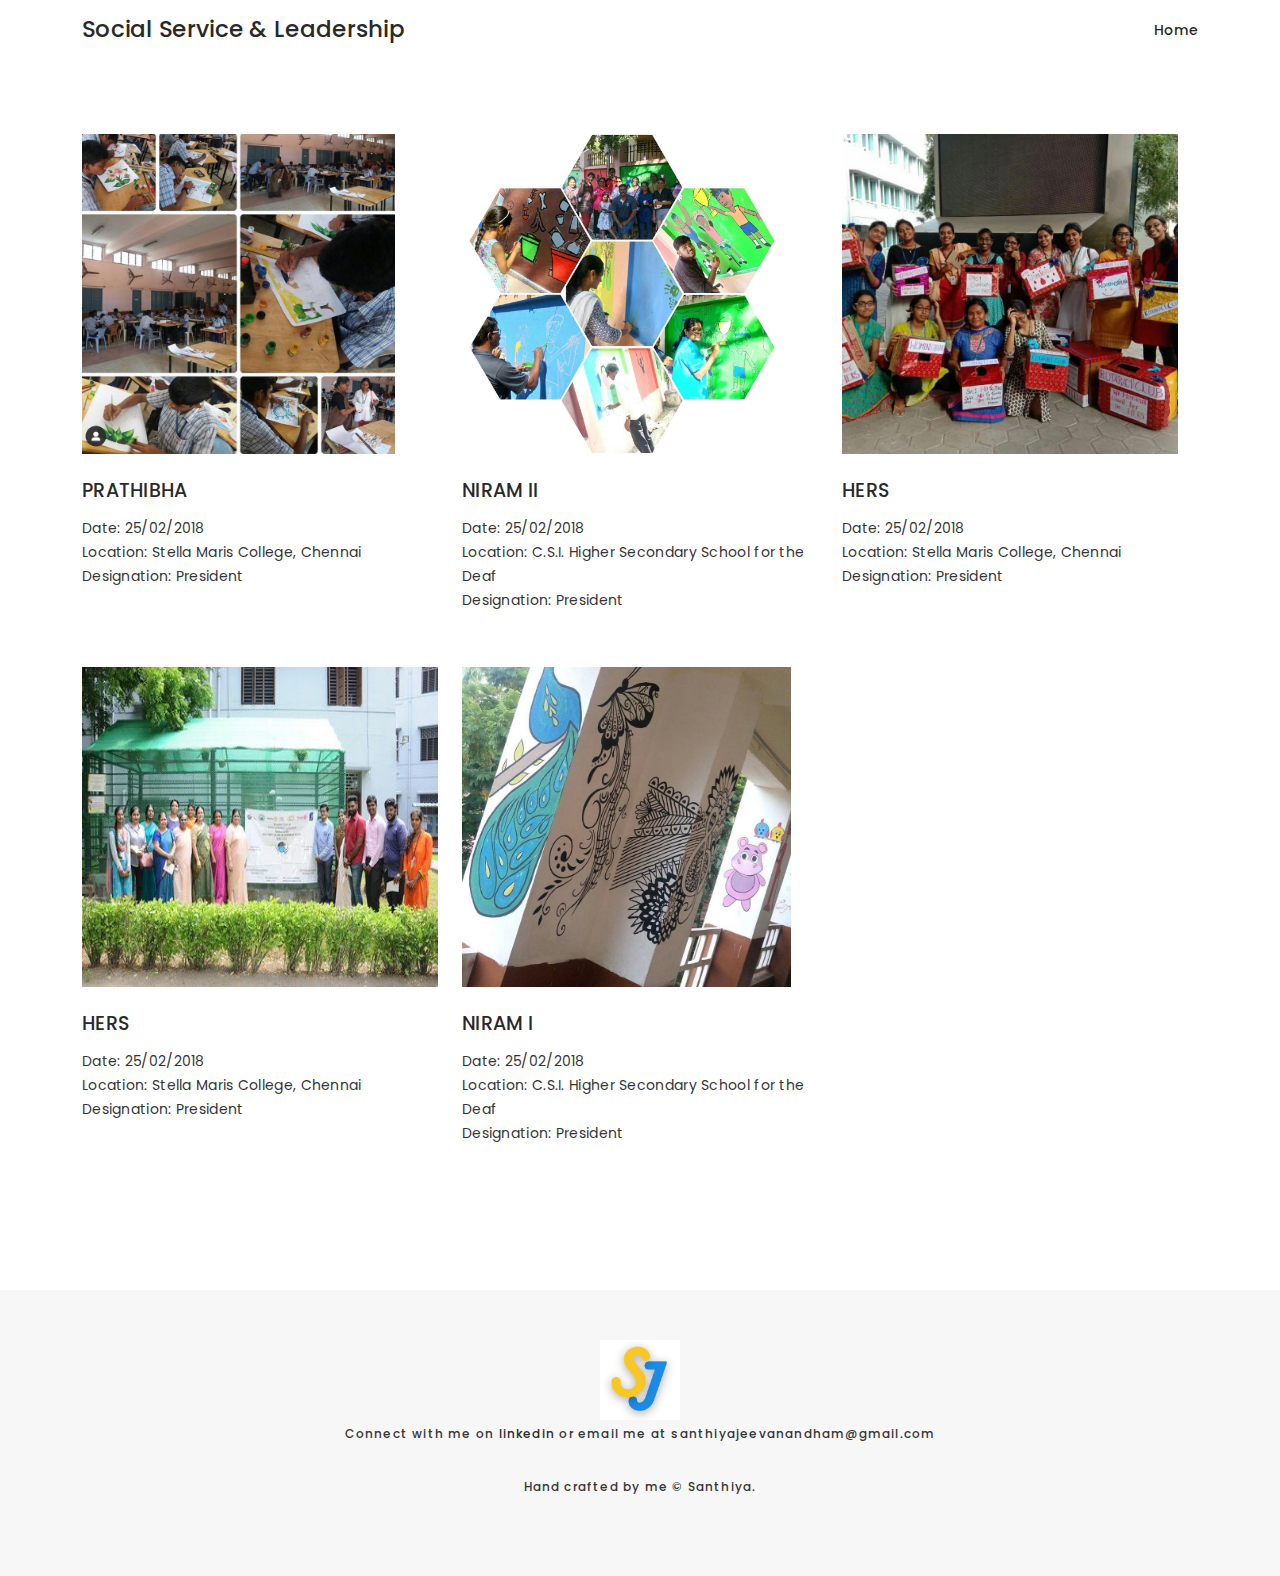
==== blog-grid.html @ 68ce9e51 "first commit" ====
<!DOCTYPE html>
<html lang="en">

<head>
    <meta charset="utf-8">
    <meta content="width=device-width, initial-scale=1.0" name="viewport">

    <title>Santhiya Jeevanandham - Software Developer</title>
    <meta content="" name="description">
    <meta content="" name="keywords">

    <!-- Favicons -->
    <link href="assets/img/S.png" rel="icon">
    <link href="assets/img/apple-touch-icon.png" rel="apple-touch-icon">

    <!-- Google Fonts -->
    <link href="https://fonts.googleapis.com/css?family=Poppins:300,300i,400,400i,500,500i,600,600i,700,700i|Playfair+Display:400,400i,500,500i,600,600i,700,700i,900,900i" rel="stylesheet">

    <!-- Vendor CSS Files -->
    <link href="assets/vendor/bootstrap/css/bootstrap.min.css" rel="stylesheet">
    <link href="assets/vendor/bootstrap-icons/bootstrap-icons.css" rel="stylesheet">
    <link href="assets/vendor/boxicons/css/boxicons.min.css" rel="stylesheet">
    <link href="assets/vendor/glightbox/css/glightbox.min.css" rel="stylesheet">
    <link href="assets/vendor/swiper/swiper-bundle.min.css" rel="stylesheet">

    <!-- Template Main CSS File -->
    <link href="assets/css/style.css" rel="stylesheet">

    <!-- =======================================================
  * Template Name: Folio - v4.3.0
  * Template URL: https://bootstrapmade.com/folio-bootstrap-portfolio-template/
  * Author: BootstrapMade.com
  * License: https://bootstrapmade.com/license/
  ======================================================== -->
</head>

<body>
    <!-- ======= Breadcrumbs Section ======= -->
    <section class="breadcrumbs">
        <div class="container">

            <div class="d-flex justify-content-between align-items-center">
                <h2>Social Service & Leadership</h2>
                <ol>
                    <li><a href="index.html">Home</a></li>
                </ol>
            </div>

        </div>
    </section>
    <!-- Breadcrumbs Section -->

    <main id="main">

        <!-- ======= Blog Grid ======= -->
        <div id="journal-blog" class="text-left  paddsections">

            <div class="container">
                <div class="journal-block">
                    <div class="row">

                        <div class="col-lg-4 col-md-6">
                            <div class="journal-info mb-30">

                                <img src="assets/img/social/prathibha.PNG" class="img-responsive" alt="img">

                                <div class="journal-txt">

                                    <h4>
                                        <a>PRATHIBHA</a>
                                    </h4>
                                    <p><b>Date: 25/02/2018</b></p>
                                    <p><b>Location: Stella Maris College, Chennai</b></p>
                                    <p><b>Designation: President</b></p>
                                    <!-- <p class="separator">The motto behind this project is conducting a cultural event for gifted students. We meticulously chose seven schools with physically and mentally challenged students for participating in onstage and off-stage events.
                                        To add its own touch to the event, we chose a body of volunteers of about 150 Rotaractors to train the students and enhance their talents. Around 300 school kids participated in the event.
                                    </p> -->

                                </div>

                            </div>
                        </div>

                        <div class="col-lg-4 col-md-6">
                            <div class="journal-info mb-30">

                                <a href="blog-single.html"><img src="assets/img/social/niram2.JPG" class="img-responsive" alt="img"></a>

                                <div class="journal-txt">
                                    <h4>
                                        <a>NIRAM II</a>
                                    </h4>
                                    <p><b>Date: 25/02/2018</b></p>
                                    <p><b>Location: C.S.I. Higher Secondary School for the Deaf</b></p>
                                    <p><b>Designation: President</b></p>
                                </div>

                            </div>
                        </div>

                        <div class="col-lg-4 col-md-6">
                            <div class="journal-info mb-30">

                                <a href="blog-single.html"><img src="assets/img/social/hers.jpg" class="img-responsive" alt="img"></a>

                                <div class="journal-txt">

                                    <h4>
                                        <a>HERS</a>
                                    </h4>
                                    <p><b>Date: 25/02/2018</b></p>
                                    <p><b>Location: Stella Maris College, Chennai</b></p>
                                    <p><b>Designation: President</b></p>
                                </div>

                            </div>
                        </div>

                        <div class="col-lg-4 col-md-6">
                            <div class="journal-info mb-30">

                                <a href="blog-single.html"><img src="assets/img/social/greenhouse.JPG" class="img-responsive" alt="img"></a>

                                <div class="journal-txt">
                                    <h4>
                                        <a>HERS</a>
                                    </h4>
                                    <p><b>Date: 25/02/2018</b></p>
                                    <p><b>Location: Stella Maris College, Chennai</b></p>
                                    <p><b>Designation: President</b></p>
                                </div>

                            </div>
                        </div>

                        <div class="col-lg-4 col-md-6">
                            <div class="journal-info mb-30">

                                <a href="blog-single.html"><img src="assets/img/social/niram1.jpg" class="img-responsive" alt="img"></a>

                                <div class="journal-txt">
                                    <h4>
                                        <a>NIRAM I</a>
                                    </h4>
                                    <p><b>Date: 25/02/2018</b></p>
                                    <p><b>Location: C.S.I. Higher Secondary School for the Deaf</b></p>
                                    <p><b>Designation: President</b></p>
                                </div>

                            </div>
                        </div>

                    </div>
                </div>
            </div>
        </div>
        <!-- End Blog Grid -->

    </main>
    <!-- End #main -->

    <!-- ======= Footer ======= -->
    <div id="footer" class="text-center" id="contact" class="paddsection">
        <div class="container">
            <div class="socials-media text-center">
                <img src="assets/img/S.png" alt="" class="footer-logo">
                <p>Connect with me on <a href="https://www.linkedin.com/in/santhiyaJeevanandham97">linkedin</a> or email me at santhiyajeevanandham@gmail.com</p>

            </div>

            <p>Hand crafted by me &copy; Santhiya.</p>

        </div>
    </div>

    <a href="#" class="back-to-top d-flex align-items-center justify-content-center"><i class="bi bi-arrow-up-short"></i></a>

    <!-- Vendor JS Files -->
    <script src="assets/vendor/bootstrap/js/bootstrap.bundle.min.js"></script>
    <script src="assets/vendor/glightbox/js/glightbox.min.js"></script>
    <script src="assets/vendor/isotope-layout/isotope.pkgd.min.js"></script>
    <script src="assets/vendor/php-email-form/validate.js"></script>
    <script src="assets/vendor/swiper/swiper-bundle.min.js"></script>
    <script src="assets/vendor/typed.js/typed.min.js"></script>

    <!-- Template Main JS File -->
    <script src="assets/js/main.js"></script>

</body>

</html>
---- assets/css/style.css ----
/**
* Template Name: Folio - v4.3.0
* Template URL: https://bootstrapmade.com/folio-bootstrap-portfolio-template/
* Author: BootstrapMade.com
* License: https://bootstrapmade.com/license/
*/


/*--------------------------------------------------------------
# General
--------------------------------------------------------------*/

body {
    background: #ffffff;
    color: #000000;
    font-family: 'Poppins', helvetica;
    font-size: 15px;
    font-weight: 300;
    line-height: 20px;
    letter-spacing: 0.02em;
    overflow-x: hidden;
    margin: 0 auto;
    padding: 0;
    box-sizing: border-box;
}

h1,
h2,
h3,
h4,
h5,
h6 {
    margin: 0;
}

h2 {
    color: #292929;
    font-weight: 600;
}

h4 {
    color: #292929;
    font-size: 14px;
    font-weight: 600;
}

a {
    color: #292929;
    text-decoration: none !important;
    transition: all 0.5s ease-in-out 0s;
}

a:hover {
    transition: all 0.5s ease-in-out 0s;
}

p {
    margin: 25px 0;
    padding: 0;
    font-size: 15px;
    color: #353535;
    line-height: 28px;
}

::-moz-selection {
    background: #b8a07e;
    color: #fff;
}

::selection {
    background: #016a99;
    color: #fff;
}

.btn {
    background: #333;
    border: medium none;
    border-radius: 0;
    color: #fff;
    font-size: 12px;
    height: 50px;
    line-height: 50px;
    padding: 0 30px;
    text-transform: uppercase;
}

.btn:hover,
.btn:focus {
    color: #fff;
}

.padDiv {
    padding: 30px 20px;
}

.section-title h2 {
    font-size: 25px;
    letter-spacing: 2px;
    text-transform: uppercase;
}

.form-control {
    background-color: transparent;
    border: 1px solid #999;
    border-radius: 0;
    color: #999999;
    font-size: 12px;
    font-weight: 500;
    height: 50px;
    letter-spacing: 0.1em;
    padding-left: 10px;
    margin: 0 0 25px 0;
    line-height: 14px;
    text-transform: uppercase;
}

.form-control:focus {
    box-shadow: none;
    outline: 0 none;
}

.paddsection {
    padding-top: 90px;
    padding-bottom: 90px;
}

.paddsections {
    padding-top: 90px;
    padding-bottom: 90px !important;
}

.hvr-shutter-in-horizontal::before {
    background: #333;
}

.hvr-shutter-in-horizontal:hover {
    background: #b8a07e;
}

.mb-30 {
    margin-bottom: 30px;
}

.main-content {
    padding-top: 2rem;
}


/*--------------------------------------------------------------
# Back to top button
--------------------------------------------------------------*/

.back-to-top {
    position: fixed;
    visibility: hidden;
    opacity: 0;
    right: 15px;
    bottom: 15px;
    z-index: 996;
    background: #016a99;
    width: 40px;
    height: 40px;
    border-radius: 4px;
    transition: all 0.4s;
}

.back-to-top i {
    font-size: 28px;
    color: #fff;
    line-height: 0;
}

.back-to-top:hover {
    background: #f8c726;
    color: #fff;
}

.back-to-top.active {
    visibility: visible;
    opacity: 1;
}


/*--------------------------------------------------------------
# Header
--------------------------------------------------------------*/

#header {
    transition: all 0.5s;
    z-index: 997;
    padding: 15px 0;
    background-color: #fff;
    top: 0;
    box-shadow: 0px 2px 25px rgba(0, 0, 0, 0.08);
}

#header.header-scrolled,
#header.header-inner-pages {
    top: 0;
}

#header .logo {
    font-size: 30px;
    margin: 0;
    padding: 0;
    line-height: 1;
    font-weight: 600;
    letter-spacing: 1px;
    font-family: "Playfair Display", sans-serif;
    font-style: italic;
}

#header .logo a {
    color: #898989;
}

#header .logo img {
    max-height: 40px;
}

@media (max-width: 992px) {
    #header {
        border: 0;
    }
}


/*--------------------------------------------------------------
# Navigation Menu
--------------------------------------------------------------*/


/**
* Desktop Navigation 
*/

.navbar {
    padding: 0;
}

.navbar ul {
    margin: 0;
    padding: 0;
    display: flex;
    list-style: none;
    align-items: center;
}

.navbar li {
    position: relative;
}

.navbar a,
.navbar a:focus {
    display: flex;
    align-items: center;
    justify-content: space-between;
    padding: 10px 0 10px 30px;
    font-family: "Poppins", sans-serif;
    font-size: 14px;
    font-weight: 500;
    color: #7e7d7d;
    white-space: nowrap;
    transition: 0.3s;
}

.navbar a i,
.navbar a:focus i {
    font-size: 12px;
    line-height: 0;
    margin-left: 5px;
}

.navbar a:hover,
.navbar .active,
.navbar .active:focus,
.navbar li:hover>a {
    color: #ffc603;
}

.navbar .dropdown ul {
    display: block;
    position: absolute;
    left: 30px;
    top: calc(100% + 30px);
    margin: 0;
    padding: 10px 0;
    z-index: 99;
    opacity: 0;
    visibility: hidden;
    background: #fff;
    box-shadow: 0px 0px 30px rgba(127, 137, 161, 0.25);
    transition: 0.3s;
}

.navbar .dropdown ul li {
    min-width: 200px;
}

.navbar .dropdown ul a {
    padding: 10px 20px;
    font-weight: 400;
}

.navbar .dropdown ul a i {
    font-size: 12px;
}

.navbar .dropdown ul a:hover,
.navbar .dropdown ul .active:hover,
.navbar .dropdown ul li:hover>a {
    color: #b8a07e;
}

.navbar .dropdown:hover>ul {
    opacity: 1;
    top: 100%;
    visibility: visible;
}

.navbar .dropdown .dropdown ul {
    top: 0;
    left: calc(100% - 30px);
    visibility: hidden;
}

.navbar .dropdown .dropdown:hover>ul {
    opacity: 1;
    top: 0;
    left: 100%;
    visibility: visible;
}

@media (max-width: 1366px) {
    .navbar .dropdown .dropdown ul {
        left: -90%;
    }
    .navbar .dropdown .dropdown:hover>ul {
        left: -100%;
    }
}


/**
* Mobile Navigation 
*/

.mobile-nav-toggle {
    color: #4b4a4a;
    font-size: 28px;
    cursor: pointer;
    display: none;
    line-height: 0;
    transition: 0.5s;
}

.mobile-nav-toggle.bi-x {
    color: #fff;
}

@media (max-width: 991px) {
    .mobile-nav-toggle {
        display: block;
    }
    .navbar ul {
        display: none;
    }
}

.navbar-mobile {
    position: fixed;
    overflow: hidden;
    top: 0;
    right: 0;
    left: 0;
    bottom: 0;
    background: rgba(49, 49, 49, 0.9);
    transition: 0.3s;
}

.navbar-mobile .mobile-nav-toggle {
    position: absolute;
    top: 15px;
    right: 15px;
}

.navbar-mobile ul {
    display: block;
    position: absolute;
    top: 55px;
    right: 15px;
    bottom: 15px;
    left: 15px;
    padding: 10px 0;
    border-radius: 10px;
    background-color: #fff;
    overflow-y: auto;
    transition: 0.3s;
}

.navbar-mobile a {
    padding: 10px 20px;
    font-size: 15px;
    color: #4b4a4a;
}

.navbar-mobile a:hover,
.navbar-mobile .active,
.navbar-mobile li:hover>a {
    color: #b8a07e;
}

.navbar-mobile .getstarted {
    margin: 15px;
}

.navbar-mobile .dropdown ul {
    position: static;
    display: none;
    margin: 10px 20px;
    padding: 10px 0;
    z-index: 99;
    opacity: 1;
    visibility: visible;
    background: #fff;
    box-shadow: 0px 0px 30px rgba(127, 137, 161, 0.25);
}

.navbar-mobile .dropdown ul li {
    min-width: 200px;
}

.navbar-mobile .dropdown ul a {
    padding: 10px 20px;
}

.navbar-mobile .dropdown ul a i {
    font-size: 12px;
}

.navbar-mobile .dropdown ul a:hover,
.navbar-mobile .dropdown ul .active:hover,
.navbar-mobile .dropdown ul li:hover>a {
    color: #b8a07e;
}

.navbar-mobile .dropdown>.dropdown-active {
    display: block;
}


/*--------------------------------------------------------------
# Hero
--------------------------------------------------------------*/

#hero {
    background: #016a99;
    height: 100vh;
    width: 100%;
}

#hero .hero-content {
    height: 100vh;
    text-align: left;
    width: 100%;
    display: flex;
    justify-content: center;
    flex-direction: column;
}

.hero-content h1 {
    font-size: 40px;
    font-weight: 700;
    margin-bottom: 10px;
    text-transform: uppercase;
    color: #fff;
}

.hero-content p {
    font-size: 13px;
    letter-spacing: 3px;
    margin-top: 0;
    margin-bottom: 30px;
    text-transform: capitalize;
    color: #fff;
    font-weight: 500;
}

.hero-content .list-social li {
    float: left;
    margin-right: 20px;
}

.hero-content .list-social li i {
    color: #fff;
    font-size: 25px;
}


/*--------------------------------------------------------------
# Breadcrumbs
--------------------------------------------------------------*/

.breadcrumbs {
    padding: 1rem 0 0 0;
    background-color: white;
    min-height: 40px;
}


/* @media (max-width: 992px) {
    .breadcrumbs {
        padding-top: 100px;
    }
} */

.breadcrumbs h2 {
    font-family: "Poppins", sans-serif;
    font-size: 23px;
    font-weight: 500;
    margin: 0;
}

@media (max-width: 992px) {
    .breadcrumbs h2 {
        margin: 0 0 10px 0;
    }
}

.breadcrumbs ol {
    display: flex;
    flex-wrap: wrap;
    list-style: none;
    padding: 0;
    margin: 0;
    font-family: "Poppins", sans-serif;
    font-size: 14px;
    font-weight: 500;
}

.breadcrumbs ol li+li {
    padding-left: 10px;
}

.breadcrumbs ol a:hover {
    color: #ffc603!important;
}

.breadcrumbs ol li+li::before {
    display: inline-block;
    padding-right: 10px;
    color: #6c757d;
    content: "/";
}

@media (max-width: 768px) {
    .breadcrumbs .d-flex {
        display: block !important;
    }
    .breadcrumbs ol {
        display: block;
    }
    .breadcrumbs ol li {
        display: inline-block;
    }
}


/*-----------------------------------------------------------------------------------*/


/*  About
/*-----------------------------------------------------------------------------------*/

#about {
    width: 100%;
    height: auto;
    background: #f7f7f7;
    padding-top: 120px;
}

#about .div-img-bg {
    padding-bottom: 30px;
    border: 9px solid #016d9e;
}

#about .div-img-bg .about-img img {
    width: 100%;
    box-shadow: 0px 0px 85px 0px rgba(0, 0, 0, 0.14);
    margin-top: -60px;
    margin-left: 40px;
    height: 400px;
    -o-object-fit: cover;
    object-fit: cover;
}

#about .about-descr .p-heading {
    color: #016a99;
    /* font-family: 'Playfair Display', serif; */
    font-size: 28px;
    text-align: left;
}

#about .about-descr .separator {
    max-width: 80%;
    margin-bottom: 0;
    text-align: left;
}


/*--------------------------------------------------------------
# Services
--------------------------------------------------------------*/

#services {
    background: #f7f7f7;
    position: relative;
    padding-bottom: 80px;
}

.services-block span {
    margin: 10px 0;
    position: relative;
    font-size: 13px;
    color: #292929;
    letter-spacing: 0.1em;
    font-weight: 500;
    text-transform: uppercase;
    display: block;
}

.services-block .separator {
    margin: 0;
    font-size: 13px;
    line-height: 22px;
}

.services-block i {
    font-size: 44px;
    color: #f8c726;
    line-height: 44px;
}

.services-slider .swiper-pagination {
    margin-top: 30px;
    position: relative;
}

.services-slider .swiper-pagination .swiper-pagination-bullet {
    width: 12px;
    height: 12px;
    background-color: #fff;
    opacity: 1;
    border: 1px solid #016a99;
}

.services-slider .swiper-pagination .swiper-pagination-bullet-active {
    background-color: #016a99;
}


/*--------------------------------------------------------------
# Portfolio
--------------------------------------------------------------*/

#portfolio {
    position: relative;
    padding-bottom: 50px;
}

#portfolio #portfolio-flters {
    padding: 0;
    margin: 0 auto 35px auto;
    list-style: none;
    text-align: center;
    border-radius: 50px;
    padding: 2px 15px;
}

#portfolio #portfolio-flters li {
    cursor: pointer;
    display: inline-block;
    padding: 10px 15px 8px 15px;
    font-size: 14px;
    font-weight: 600;
    line-height: 1;
    text-transform: uppercase;
    color: #999999;
    margin-bottom: 5px;
    transition: all 0.3s ease-in-out;
}

#portfolio #portfolio-flters li:hover,
#portfolio #portfolio-flters li.filter-active {
    color: #016a99;
}

#portfolio #portfolio-flters li:last-child {
    margin-right: 0;
}

#portfolio .portfolio-item {
    margin-bottom: 30px;
}

#portfolio .portfolio-item .portfolio-info {
    opacity: 0;
    position: absolute;
    left: 30px;
    right: 30px;
    bottom: 0;
    z-index: 3;
    transition: all ease-in-out 0.3s;
    background: rgba(255, 255, 255, 0.9);
    padding: 15px;
}

#portfolio .portfolio-item .portfolio-info h4 {
    font-size: 18px;
    color: #666;
    font-weight: 600;
    margin-bottom: 10px;
}

#portfolio .portfolio-item .portfolio-info p {
    color: #999;
    font-size: 14px;
    margin: 0;
    padding: 0;
}

#portfolio .portfolio-item .portfolio-info .preview-link,
#portfolio .portfolio-item .portfolio-info .details-link {
    position: absolute;
    right: 40px;
    font-size: 24px;
    top: calc(50% - 18px);
    color: #f8c726;
}

#portfolio .portfolio-item .portfolio-info .preview-link:hover,
#portfolio .portfolio-item .portfolio-info .details-link:hover {
    color: #016a99;
}

#portfolio .portfolio-item .portfolio-info .details-link {
    right: 10px;
}

#portfolio .portfolio-item:hover .portfolio-info {
    opacity: 1;
    bottom: 20px;
}


/*--------------------------------------------------------------
# Portfolio Details
--------------------------------------------------------------*/

.portfolio-details {
    padding-top: 40px;
}

.portfolio-details .portfolio-details-slider img {
    width: 100%;
}

.portfolio-details .portfolio-details-slider .swiper-pagination {
    margin-top: 20px;
    position: relative;
}

.portfolio-details .portfolio-details-slider .swiper-pagination .swiper-pagination-bullet {
    width: 12px;
    height: 12px;
    background-color: #fff;
    opacity: 1;
    border: 1px solid #b8a07e;
}

.portfolio-details .portfolio-details-slider .swiper-pagination .swiper-pagination-bullet-active {
    background-color: #b8a07e;
}

.portfolio-details .portfolio-info {
    padding: 30px;
    box-shadow: 0px 0 30px rgba(75, 74, 74, 0.08);
}

.portfolio-details .portfolio-info h3 {
    font-size: 22px;
    font-weight: 700;
    margin-bottom: 20px;
    padding-bottom: 20px;
    border-bottom: 1px solid #eee;
}

.portfolio-details .portfolio-info ul {
    list-style: none;
    padding: 0;
    font-size: 15px;
    font-weight: 500;
}

.portfolio-details .portfolio-info ul li+li {
    margin-top: 10px;
}

.portfolio-details .portfolio-description {
    padding-top: 30px;
}

.portfolio-details .portfolio-description h2 {
    font-size: 26px;
    font-weight: 700;
    margin-bottom: 20px;
}

.portfolio-details .portfolio-description p {
    padding: 0;
}


/*--------------------------------------------------------------
# Journal
--------------------------------------------------------------*/

#journal,
#journal-blog {
    height: auto;
    width: 100%;
    background: #f7f7f7;
    padding-bottom: 60px;
    position: relative;
}

#journal-blog {
    background: #fff;
    padding-bottom: 30px;
}

#journal .journal-block {
    display: inline-block;
    height: auto;
    width: 100%;
}

#journal .journal-block .journal-info {
    position: relative;
}

.journal-block .journal-info img {
    max-width: 100%;
}

.journal-block .journal-info .journal-txt {
    padding: 25px 0px;
    position: relative;
}

.journal-block .journal-info .journal-txt h4 a {
    display: block;
    font-size: 19px;
    line-height: 24px;
    margin: 0 0 13px 0;
    font-weight: 500;
    color: #292929;
    transition: all 0.5s ease-in-out 0s;
}

.journal-block .journal-info .journal-txt h4 a:hover {
    color: #b8a07e;
    transition: all 0.5s ease-in-out 0s;
}

.journal-block .journal-info .journal-txt p {
    margin: 0;
    font-size: 14px;
    line-height: 24px;
}


/*--------------------------------------------------------------
# Journal
--------------------------------------------------------------*/

#contact {
    height: auto;
    width: 100%;
}

.contact-details {
    list-style: none;
    margin: 0;
    padding: 0;
}

.contact-details li {
    padding-bottom: 10px;
}

#contact input,
#contact textarea {
    width: 100%;
    margin-bottom: 5px;
}

#contact textarea {
    min-height: 160px;
}

.php-email-form .error-message {
    display: none;
    color: #fff;
    background: #ed3c0d;
    text-align: left;
    padding: 15px;
    margin-bottom: 15px;
    font-weight: 600;
}

.php-email-form .error-message br+br {
    margin-top: 25px;
}

.php-email-form .sent-message {
    display: none;
    color: #fff;
    background: #18d26e;
    text-align: center;
    padding: 15px;
    font-weight: 600;
    margin-bottom: 15px;
}

.php-email-form .loading {
    display: none;
    background: #fff;
    text-align: center;
    padding: 15px;
    margin-bottom: 15px;
}

.php-email-form .loading:before {
    content: "";
    display: inline-block;
    border-radius: 50%;
    width: 24px;
    height: 24px;
    margin: 0 10px -6px 0;
    border: 3px solid #18d26e;
    border-top-color: #eee;
    -webkit-animation: animate-loading 1s linear infinite;
    animation: animate-loading 1s linear infinite;
}

.design-process {
    background: #016a99;
}

.design-process i {
    font-size: 2rem;
    color: #ffc603;
}

.design-process h3 {
    padding-top: 0.3rem;
    padding-bottom: 0.6rem;
    font-weight: 300;
    font-size: 24px;
}

.design-process h3,
.design-process h1 {
    color: #fff!important;
}

.design-process ul {
    list-style: none;
    width: 100%;
    padding-left: 0px;
    font-family: Montserrat, sans-serif;
    color: #171717;
    font-size: 16px;
    line-height: 164%;
    font-weight: 400;
}

.proto-map img {
    border-radius: 1rem;
    box-shadow: 0 20px 50px #e9e9f1;
}

@-webkit-keyframes animate-loading {
    0% {
        transform: rotate(0deg);
    }
    100% {
        transform: rotate(360deg);
    }
}

@keyframes animate-loading {
    0% {
        transform: rotate(0deg);
    }
    100% {
        transform: rotate(360deg);
    }
}


/*--------------------------------------------------------------
# Blog
--------------------------------------------------------------*/


/*  Navbar fixd page */

.subpage-nav {
    display: block !important;
}


/*-----------------------------------------------------------------------------------*/


/*  /* Single page */


/* main content */

.main-content {
    background: #f7f7f7;
}

.main-content .container-main {
    display: inline-block;
    width: 100%;
}

.main-content .container-main .block-main {
    margin-bottom: 30px;
    overflow: hidden;
}

.container-main .block-main .content-main {
    background: #fff none repeat scroll 0 0;
    display: inline-block;
    width: 100%;
}

.journal-txt h4 a {
    display: block;
    font-size: 19px;
    line-height: 24px;
    margin: 0 0 13px 0;
    font-weight: 500;
    color: #292929;
    transition: all 0.5s ease-in-out 0s;
}

.journal-txt h4 a:hover {
    color: #b8a07e;
    transition: all 0.5s ease-in-out 0s;
}

.post-meta ul li {
    font-size: 12px;
    font-weight: normal;
    margin-left: 8px;
    margin-right: 8px;
    text-transform: capitalize;
    display: inline-block;
    float: none;
}

.content-main .post-meta a {
    color: #a2a2a2;
    margin-left: 5px;
}


/* Commonts */

.comments {
    background: #fff;
}

.entry-comments h6 {
    margin-right: 10px;
    font-size: 13px;
    letter-spacing: 0.1em;
    font-weight: 500;
}

.entry-comments-item {
    margin-top: 40px;
    padding-bottom: 40px;
    border-bottom: 1px solid #f2f2f2;
}

.entry-comments-avatar {
    position: absolute;
    display: block;
    border-radius: 50%;
    width: 60px;
    height: 60px;
}

.entry-comments-body {
    padding-left: 86px;
}

.entry-comments-author {
    margin-right: 10px;
    font-size: 13px;
    color: #292929;
    letter-spacing: 0.1em;
    font-weight: 500;
}

.rep {
    font-size: 13px;
    color: #292929;
    letter-spacing: 0.1em;
    font-weight: 500;
    text-transform: capitalize;
}

.entry-comments span a {
    font-size: 13px;
    color: #999;
}

.entry-comments-reply {
    padding-left: 10%;
}


/* Commonts form */

.cmt {
    background: #fff;
}

blockquote {
    padding: 40px;
    background-color: #f2f2f2;
    margin: 30px 0;
    border: none;
    border-left: 4px solid #f8c726
}


/*--------------------------------------------------------------
# Footer
--------------------------------------------------------------*/

#footer {
    background: #f7f7f7;
    padding-top: 50px;
    padding-bottom: 50px;
}

#footer .socials-media {
    width: 100%;
}

#footer .socials-media ul {
    display: inline-block;
    float: none;
    margin: 0 0 20px 0;
}

#footer .socials-media ul li {
    float: left;
    margin-left: 10px;
    margin-right: 10px;
}

#footer .socials-media ul li a {
    font-size: 24px;
    color: #999;
    letter-spacing: 0.1em;
    font-weight: 500;
    background: transparent;
    text-transform: uppercase;
    transition: all 0.5s ease-in-out 0s;
}

#footer .socials-media ul li a:hover {
    color: #b8a07e;
    transition: all 0.5s ease-in-out 0s;
}

#footer p {
    font-size: 12px;
    letter-spacing: 0.1em;
    font-weight: 500;
    margin-top: 0;
}

.footer-logo {
    width: 5rem;
}

.credits {
    font-size: 13px;
}


/** Width between 1200x to 0
 *  ~~~~~~~~~~~~~~~~~~~~~~~~~~~~~~~~~~~~
 */


/** Width between 992px to 1199px
 *  ~~~~~~~~~~~~~~~~~~~~~~~~~~~~~~~~~~~~
 */


/** Width between 768px to 991px
 *  ~~~~~~~~~~~~~~~~~~~~~~~~~~~~~~~~~~~~
 */

@media (min-width: 768px) and (max-width: 991px) {
    /* Navbar */
    nav {
        padding: 10px 15px;
    }
    .nav-menu {
        margin-top: 40px;
        display: none;
        float: none;
        width: 100%;
    }
    .nav-menu li {
        float: none;
        width: 100%;
        text-align: center;
        border-top: 1px solid #f7f7f7;
        line-height: 45px;
        margin-left: 0;
        padding-top: 10px;
        padding-bottom: 10px;
    }
    .responsive {
        float: right;
        padding-top: 15px;
        display: block;
    }
    /* About */
    .head-info .header-content .cmaster h1 {
        font-size: 32px;
    }
    #about .div-img-bg {
        padding: 0;
    }
    #about .div-img-bg .about-img img {
        margin-top: 0%;
        margin-left: calc(0% - 0px);
    }
    #about .about-descr .p-heading {
        font-size: 20px;
    }
    #about .about-descr .separator {
        max-width: 100%;
        margin-bottom: 0;
    }
    /* portfolio */
    #portfolio .portfolio-list .nav li {
        float: none;
        margin: 20px;
        display: inline-block;
    }
    /* journal */
    #journal .journal-block .journal-info {
        margin-bottom: 30px;
    }
    /* Contact */
    .contact-contact {
        margin-bottom: 30px;
    }
    /* Footer */
    #footer .socials-media ul li {
        margin-right: 0;
        margin-left: 0;
        float: none;
        display: inline-block;
    }
}


/** Width between 767px to 0
 *  ~~~~~~~~~~~~~~~~~~~~~~~~~~~~~~~~~~~~
 */

@media (max-width: 767px) {
    /* Navbar */
    nav {
        padding: 20px 15px;
    }
    .nav-menu {
        margin-top: 40px;
        display: none;
        float: none;
        width: 100%;
    }
    .nav-menu li {
        float: none;
        width: 100%;
        text-align: center;
        border-top: 1px solid #f7f7f7;
        line-height: 45px;
        margin-left: 0;
        padding-top: 10px;
        padding-bottom: 10px;
    }
    .responsive {
        float: right;
        padding-top: 15px;
        display: block;
    }
    /* About */
    .head-info .header-content h1 {
        font-size: 32px;
    }
    #about .div-img-bg {
        padding: 0;
    }
    #about .div-img-bg .about-img img {
        margin-top: 0%;
        margin-left: calc(0% - 0px);
    }
    #about .about-descr .p-heading {
        font-size: 20px;
    }
    #about .about-descr .separator {
        max-width: 100%;
        margin-bottom: 0;
    }
    /* portfolio */
    #portfolio .portfolio-list .nav li {
        float: none;
        margin: 20px;
        display: inline-block;
    }
    /* journal */
    #journal .journal-block .journal-info {
        margin-bottom: 30px;
    }
    /* Contact */
    .contact-contact {
        margin-bottom: 30px;
    }
    /* Footer */
    #footer .socials-media ul li {
        margin-right: 0;
        margin-left: 0;
        float: none;
        display: inline-block;
    }
}


/** Width between 600px to 0
 *  ~~~~~~~~~~~~~~~~~~~~~~~~~~~~~~~~~~~~
 */

@media (max-width: 600px) {
    /* Navbar */
    nav {
        padding: 20px 15px;
    }
    .nav-menu {
        margin-top: 40px;
        display: none;
        float: none;
        width: 100%;
    }
    .nav-menu li {
        float: none;
        width: 100%;
        text-align: center;
        border-top: 1px solid #f7f7f7;
        line-height: 45px;
        margin-left: 0;
        padding-top: 10px;
        padding-bottom: 10px;
    }
    .responsive {
        float: right;
        padding-top: 15px;
        display: block;
    }
    /* About */
    .head-info .header-content h1 {
        font-size: 32px;
    }
    #about .div-img-bg {
        padding: 0;
    }
    #about .div-img-bg .about-img img {
        margin-top: 0%;
        margin-left: calc(0% - 0px);
    }
    #about .about-descr .p-heading {
        font-size: 20px;
    }
    #about .about-descr .separator {
        max-width: 100%;
        margin-bottom: 0;
    }
    /* portfolio */
    #portfolio .portfolio-list .nav li {
        float: none;
        margin: 10px;
        display: inline-block;
    }
    /* journal */
    #journal .journal-block .journal-info {
        margin-bottom: 30px;
    }
    /* Contact */
    .contact-contact {
        margin-bottom: 30px;
    }
    /* Footer */
    #footer .socials-media ul li {
        margin-right: 0;
        margin-left: 0;
        float: none;
        display: inline-block;
    }
}


/** Width between 480px to 0
 *  ~~~~~~~~~~~~~~~~~~~~~~~~~~~~~~~~~~~~
 */

@media (max-width: 480px) {
    /* Navbar */
    nav {
        padding: 20px 15px;
    }
    .nav-menu {
        margin-top: 40px;
        display: none;
        float: none;
        width: 100%;
    }
    .nav-menu li {
        float: none;
        width: 100%;
        text-align: center;
        border-top: 1px solid #f7f7f7;
        line-height: 45px;
        margin-left: 0;
        padding-top: 10px;
        padding-bottom: 10px;
    }
    .responsive {
        float: right;
        padding-top: 15px;
        display: block;
    }
    /* About */
    .head-info .header-content h1 {
        font-size: 32px;
    }
    #about .div-img-bg {
        padding: 0;
    }
    #about .div-img-bg .about-img img {
        margin-top: 0%;
        margin-left: calc(0% - 0px);
    }
    #about .about-descr .p-heading {
        font-size: 20px;
    }
    #about .about-descr .separator {
        max-width: 100%;
        margin-bottom: 0;
    }
    /* portfolio */
    #portfolio .portfolio-list .nav li {
        float: none;
        margin: 20px;
    }
    /* journal */
    #journal .journal-block .journal-info {
        margin-bottom: 30px;
    }
    /* Contact */
    .contact-contact {
        margin-bottom: 30px;
    }
    /* Footer */
    #footer .socials-media ul li {
        margin-right: 0;
        margin-left: 0;
        float: none;
        display: inline-block;
    }
}


/** Width between 320px to 0
 *  ~~~~~~~~~~~~~~~~~~~~~~~~~~~~~~~~~~~~
 */

@media (max-width: 320px) {
    /* Navbar */
    nav {
        padding: 20px 15px;
    }
    .nav-menu {
        margin-top: 40px;
        display: none;
        float: none;
        width: 100%;
    }
    .nav-menu li {
        float: none;
        width: 100%;
        text-align: center;
        border-top: 1px solid #f7f7f7;
        line-height: 45px;
        margin-left: 0;
        padding-top: 10px;
        padding-bottom: 10px;
    }
    .responsive {
        float: right;
        padding-top: 15px;
        display: block;
    }
    /* About */
    .head-info .header-content h1 {
        font-size: 32px;
    }
    #about .div-img-bg {
        padding: 0;
    }
    #about .div-img-bg .about-img img {
        margin-top: 0%;
        margin-left: calc(0% - 0px);
    }
    #about .about-descr .p-heading {
        font-size: 20px;
    }
    #about .about-descr .separator {
        max-width: 100%;
        margin-bottom: 0;
    }
    /* portfolio */
    #portfolio .portfolio-list .nav li {
        float: none;
        margin: 20px;
    }
    /* journal */
    #journal .journal-block .journal-info {
        margin-bottom: 30px;
    }
    /* Contact */
    .contact-contact {
        margin-bottom: 30px;
    }
    /* Footer */
    #footer .socials-media ul li {
        margin-right: 0;
        margin-left: 0;
        float: none;
        display: inline-block;
    }
    /* Single page */
    .entry-comments-body span {
        display: inline-block;
        margin-right: 0;
    }
}

.brainstorm img {
    height: 270px;
    width: 270px;
}

.journal-info img {
    height: 20rem;
}

.iap-slide-img {
    width: 100%
}

.iap-carousel .carousel-control-prev-icon,
.iap-carousel .carousel-control-next-icon {
    background-color: #016a99!important;
}

.iap-carousel .carousel-indicators {
    bottom: -2rem;
}

.iap-carousel .carousel-indicators li {
    background-color: #016a99;
}

.carousel-h2 {
    margin-left: 9rem
}

.eb-head-bg {
    background-color: #f7f7f7;
}

.skill {
    background: #f7f7f7;
}

.aboutIcon {
    border-radius: 0.6rem;
    background-color: #f8c726;
    /* width: 100%; */
    margin-left: 8.1rem;
    margin-top: -2rem;
    /* top: 55rem; */
    /* bottom: 6rem; */
    color: #f7f7f7;
    font-size: 3rem;
    position: absolute;
    padding: 0.3rem;
}

.adDiv {
    border-radius: 1rem;
    width: 20rem;
    border: 0.2rem solid #f8c726;
}

.adDiv h2 {
    padding-top: 2rem;
    font-weight: 400;
    color: #016d9e
}
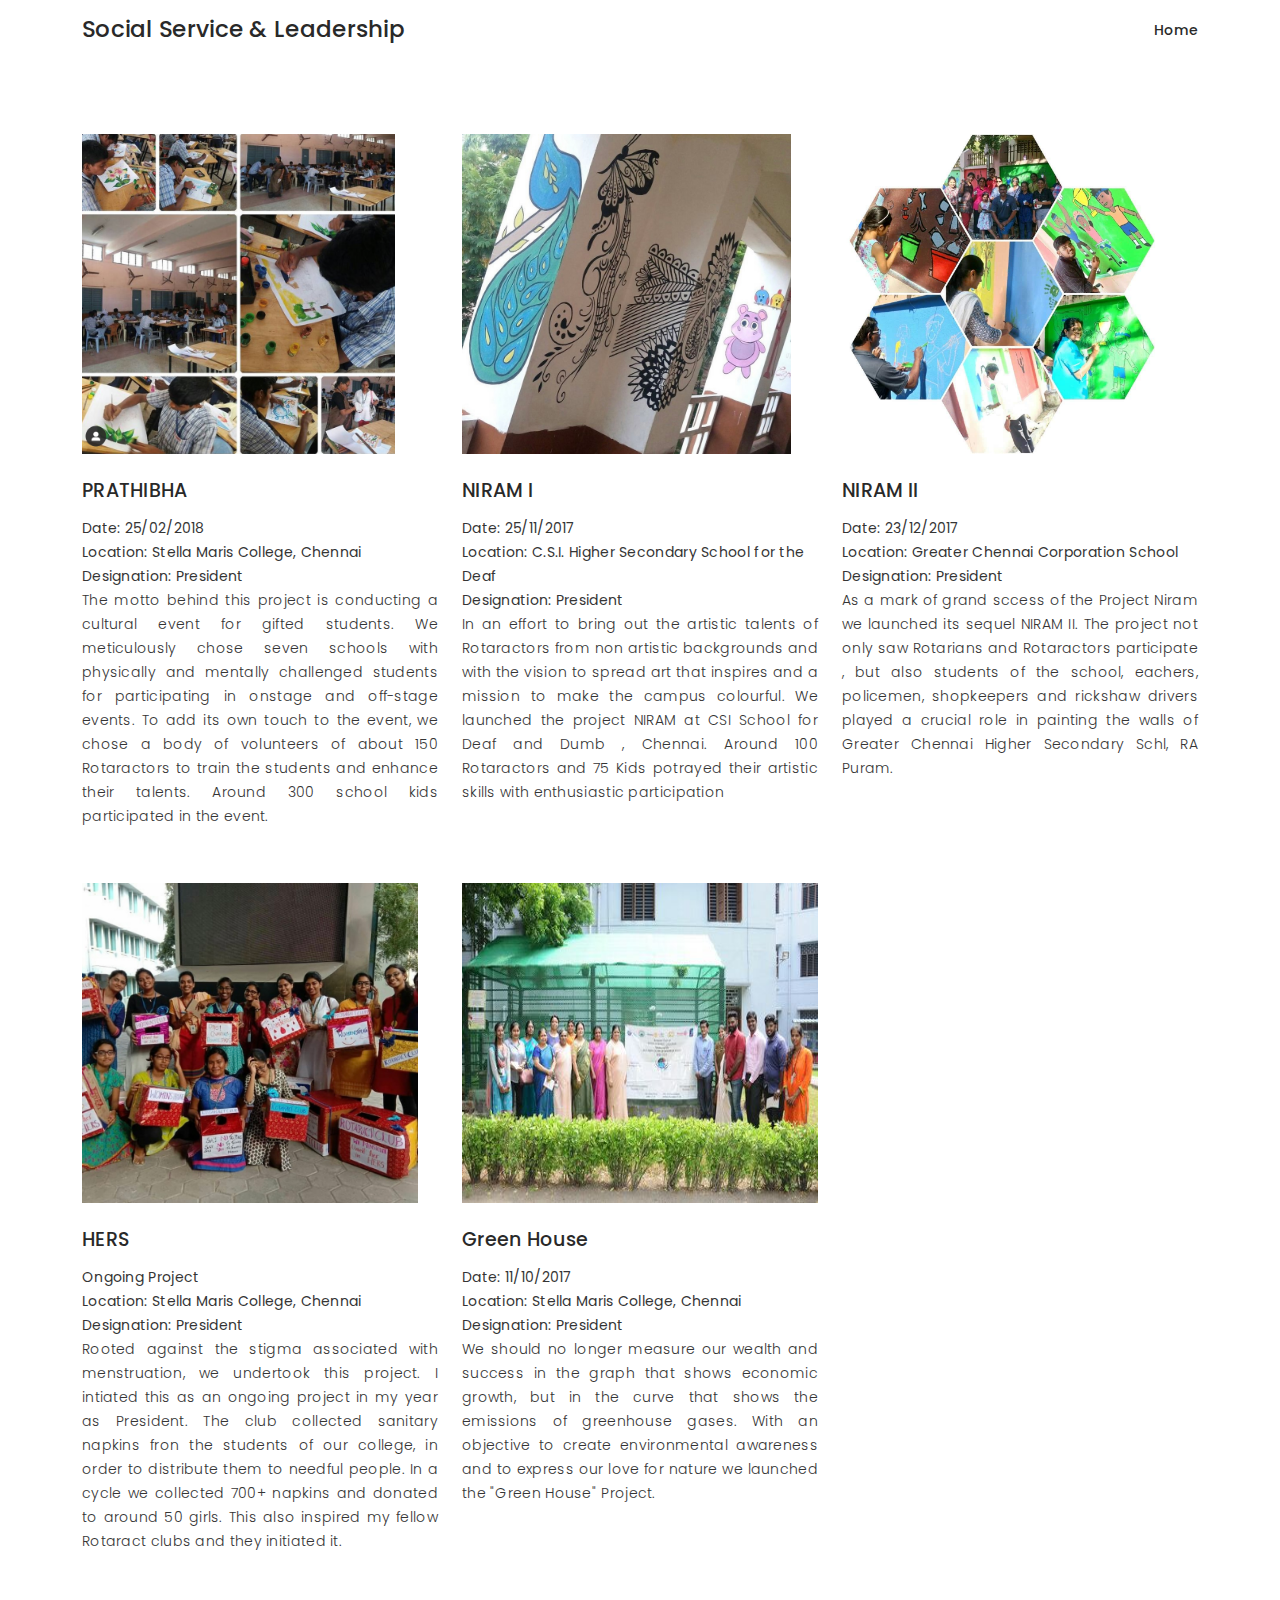
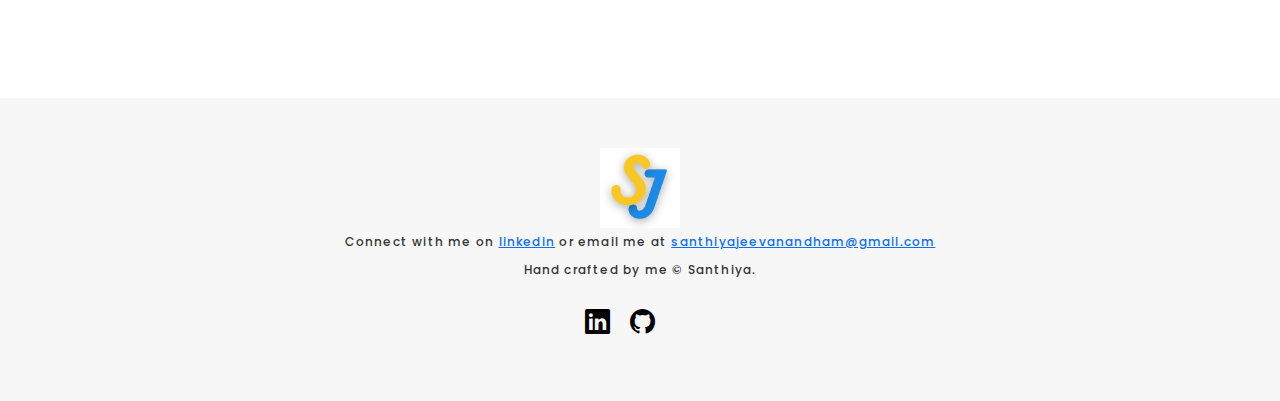
==== commit 9089d526: "second commit" ====
--- a/blog-grid.html
+++ b/blog-grid.html
@@ -12,7 +12,7 @@
     <!-- Favicons -->
     <link href="assets/img/S.png" rel="icon">
     <link href="assets/img/apple-touch-icon.png" rel="apple-touch-icon">
-
+    <link rel="stylesheet" href="https://pro.fontawesome.com/releases/v5.10.0/css/all.css" integrity="sha384-AYmEC3Yw5cVb3ZcuHtOA93w35dYTsvhLPVnYs9eStHfGJvOvKxVfELGroGkvsg+p" crossorigin="anonymous" />
     <!-- Google Fonts -->
     <link href="https://fonts.googleapis.com/css?family=Poppins:300,300i,400,400i,500,500i,600,600i,700,700i|Playfair+Display:400,400i,500,500i,600,600i,700,700i,900,900i" rel="stylesheet">
 
@@ -72,10 +72,28 @@
                                     <p><b>Date: 25/02/2018</b></p>
                                     <p><b>Location: Stella Maris College, Chennai</b></p>
                                     <p><b>Designation: President</b></p>
-                                    <!-- <p class="separator">The motto behind this project is conducting a cultural event for gifted students. We meticulously chose seven schools with physically and mentally challenged students for participating in onstage and off-stage events.
+                                    <p class="separator text-justify">The motto behind this project is conducting a cultural event for gifted students. We meticulously chose seven schools with physically and mentally challenged students for participating in onstage and off-stage events.
                                         To add its own touch to the event, we chose a body of volunteers of about 150 Rotaractors to train the students and enhance their talents. Around 300 school kids participated in the event.
-                                    </p> -->
-
+                                    </p>
+
+                                </div>
+
+                            </div>
+                        </div>
+
+                        <div class="col-lg-4 col-md-6">
+                            <div class="journal-info mb-30">
+
+                                <a href="blog-single.html"><img src="assets/img/social/niram1.jpg" class="img-responsive" alt="img"></a>
+
+                                <div class="journal-txt">
+                                    <h4>
+                                        <a>NIRAM I</a>
+                                    </h4>
+                                    <p><b>Date: 25/11/2017</b></p>
+                                    <p><b>Location: C.S.I. Higher Secondary School for the Deaf</b></p>
+                                    <p><b>Designation: President</b></p>
+                                    <p class="separator text-justify">In an effort to bring out the artistic talents of Rotaractors from non artistic backgrounds and with the vision to spread art that inspires and a mission to make the campus colourful. We launched the project NIRAM at CSI School for Deaf and Dumb , Chennai. Around 100 Rotaractors and 75 Kids potrayed their artistic skills with enthusiastic participation</p>
                                 </div>
 
                             </div>
@@ -90,9 +108,10 @@
                                     <h4>
                                         <a>NIRAM II</a>
                                     </h4>
-                                    <p><b>Date: 25/02/2018</b></p>
-                                    <p><b>Location: C.S.I. Higher Secondary School for the Deaf</b></p>
-                                    <p><b>Designation: President</b></p>
+                                    <p><b>Date: 23/12/2017</b></p>
+                                    <p><b>Location: Greater Chennai Corporation School</b></p>
+                                    <p><b>Designation: President</b></p>
+                                    <p class="separator text-justify">As a mark of grand sccess of the Project Niram we launched its sequel NIRAM II. The project not only saw Rotarians and Rotaractors participate , but also students of the school, eachers, policemen, shopkeepers and rickshaw drivers played a crucial role in painting the walls of Greater Chennai Higher Secondary Schl, RA Puram. </p>
                                 </div>
 
                             </div>
@@ -108,9 +127,10 @@
                                     <h4>
                                         <a>HERS</a>
                                     </h4>
-                                    <p><b>Date: 25/02/2018</b></p>
+                                    <p><b>Ongoing Project</b></p>
                                     <p><b>Location: Stella Maris College, Chennai</b></p>
                                     <p><b>Designation: President</b></p>
+                                    <p class="separator text-justify">Rooted against the stigma associated with menstruation, we undertook this project. I intiated this as an ongoing project in my year as President. The club collected sanitary napkins fron the students of our college, in order to distribute them to needful people. In a cycle we collected 700+ napkins and donated to around 50 girls. This also inspired my fellow Rotaract clubs and they initiated it.</p>
                                 </div>
 
                             </div>
@@ -123,28 +143,12 @@
 
                                 <div class="journal-txt">
                                     <h4>
-                                        <a>HERS</a>
-                                    </h4>
-                                    <p><b>Date: 25/02/2018</b></p>
+                                        <a>Green House</a>
+                                    </h4>
+                                    <p><b>Date: 11/10/2017</b></p>
                                     <p><b>Location: Stella Maris College, Chennai</b></p>
                                     <p><b>Designation: President</b></p>
-                                </div>
-
-                            </div>
-                        </div>
-
-                        <div class="col-lg-4 col-md-6">
-                            <div class="journal-info mb-30">
-
-                                <a href="blog-single.html"><img src="assets/img/social/niram1.jpg" class="img-responsive" alt="img"></a>
-
-                                <div class="journal-txt">
-                                    <h4>
-                                        <a>NIRAM I</a>
-                                    </h4>
-                                    <p><b>Date: 25/02/2018</b></p>
-                                    <p><b>Location: C.S.I. Higher Secondary School for the Deaf</b></p>
-                                    <p><b>Designation: President</b></p>
+                                    <p class="separator text-justify">We should no longer measure our wealth and success in the graph that shows economic growth, but in the curve that shows the emissions of greenhouse gases. With an objective to create environmental awareness and to express our love for nature we launched the "Green House" Project.</p>
                                 </div>
 
                             </div>
@@ -164,12 +168,19 @@
         <div class="container">
             <div class="socials-media text-center">
                 <img src="assets/img/S.png" alt="" class="footer-logo">
-                <p>Connect with me on <a href="https://www.linkedin.com/in/santhiyaJeevanandham97">linkedin</a> or email me at santhiyajeevanandham@gmail.com</p>
+                <p class="mb-0">Connect with me on <a class="text-primary" href="https://www.linkedin.com/in/santhiyaJeevanandham97" style="text-decoration: underline!important;">linkedin</a> or email me at <a class="text-primary" href="mailto:santhiyajeevanandham@gmail.com" style="text-decoration: underline!important;">santhiyajeevanandham@gmail.com</a></p>
 
             </div>
 
             <p>Hand crafted by me &copy; Santhiya.</p>
-
+            <div class="hero-content">
+                <ul class="list-unstyled list-social d-flex justify-content-center">
+                    <li><a href="https://www.linkedin.com/in/santhiyaJeevanandham97"><i class="bi bi-linkedin"></i></a></li>
+                    <li><a href="https://github.com/Santhiya-18"><i class="bi bi-github" aria-hidden="true"></i></a></li>
+                    <li><a href="https://dribbble.com/Santhiya18"><i class="fab fa-dribbble"></i></a></li>
+                </ul>
+            </div>
+          
         </div>
     </div>
 
--- a/assets/css/style.css
+++ b/assets/css/style.css
@@ -145,6 +145,10 @@
     padding-top: 2rem;
 }
 
+.text-justify{
+    text-align: justify;
+}
+
 
 /*--------------------------------------------------------------
 # Back to top button
@@ -670,7 +674,7 @@
 
 #portfolio #portfolio-flters {
     padding: 0;
-    margin: 0 auto 35px auto;
+    margin: 0 auto 5px auto;
     list-style: none;
     text-align: center;
     border-radius: 50px;
@@ -704,15 +708,16 @@
 }
 
 #portfolio .portfolio-item .portfolio-info {
-    opacity: 0;
+
     position: absolute;
     left: 30px;
     right: 30px;
-    bottom: 0;
+    bottom: 1rem;
     z-index: 3;
     transition: all ease-in-out 0.3s;
-    background: rgba(255, 255, 255, 0.9);
+    background: rgb(255 255 255);
     padding: 15px;
+
 }
 
 #portfolio .portfolio-item .portfolio-info h4 {
@@ -1624,7 +1629,7 @@
     border-radius: 0.6rem;
     background-color: #f8c726;
     /* width: 100%; */
-    margin-left: 8.1rem;
+    margin-left: 10.6rem;
     margin-top: -2rem;
     /* top: 55rem; */
     /* bottom: 6rem; */
@@ -1636,7 +1641,7 @@
 
 .adDiv {
     border-radius: 1rem;
-    width: 20rem;
+    width: 25rem;
     border: 0.2rem solid #f8c726;
 }
 
@@ -1644,4 +1649,8 @@
     padding-top: 2rem;
     font-weight: 400;
     color: #016d9e
+}
+
+#footer .hero-content .list-social li i {
+    color: #000!important;
 }